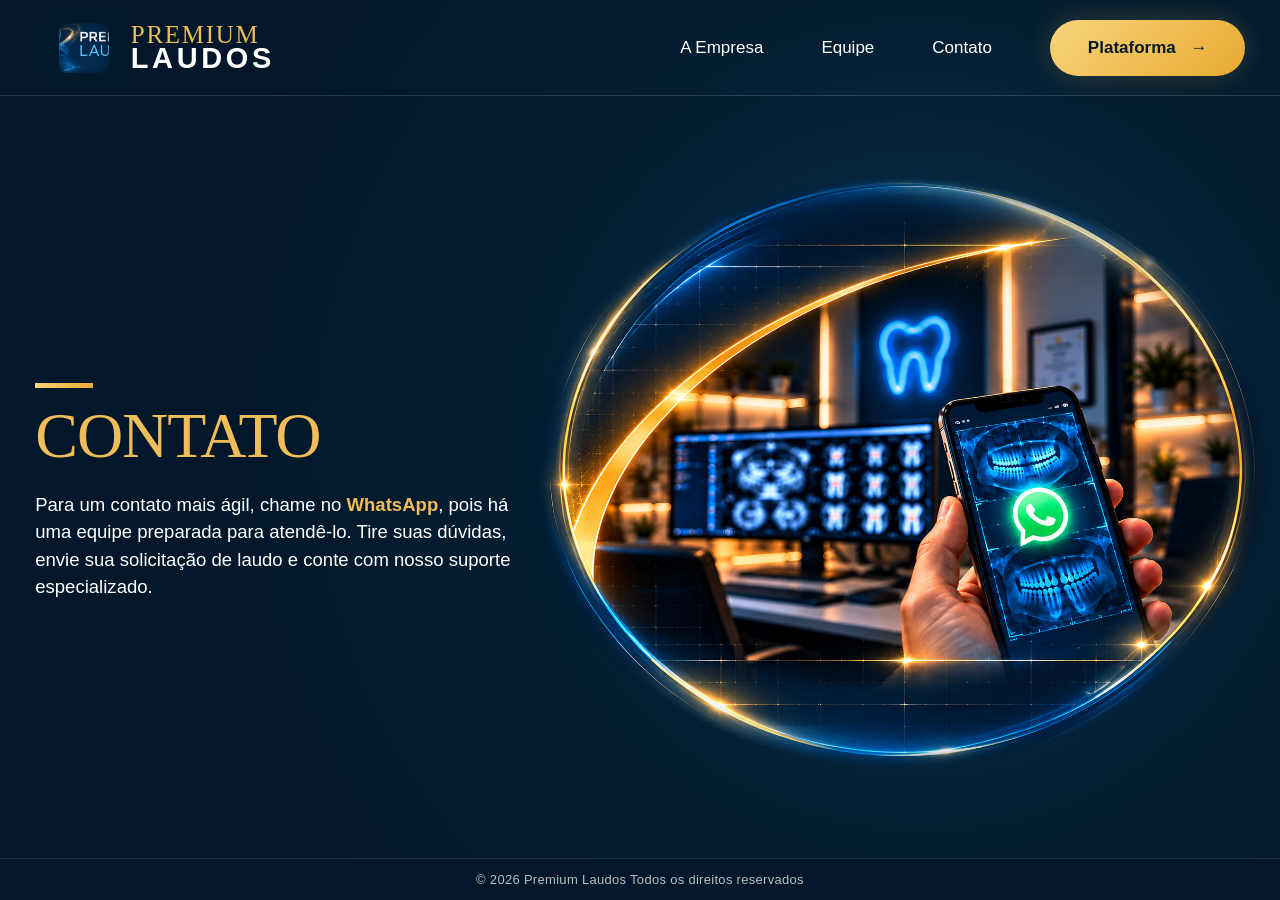
==== contato.html @ 4705d7db "Atualiza contato.html para layout v100" ====
<!doctype html><html lang="pt-BR"><head><meta charset="utf-8"><meta name="viewport" content="width=device-width,initial-scale=1"><title>Contato | Premium Laudos</title><meta name="description" content="Entre em contato com a Premium Laudos."><link rel="stylesheet" href="styles.css?v=100"></head><body><div class="page inner-page"><header><a class="brand brand-video" href="index.html" aria-label="Premium Laudos"><span class="tooth-video-wrap"><video class="tooth-video" autoplay muted loop playsinline preload="metadata" poster="assets/logo-premium-3d-v84.webp"><source src="assets/premium-tooth-logo-v87.mp4" type="video/mp4"></video></span><span class="brand-name"><strong>PREMIUM</strong><b>LAUDOS</b></span></a><nav><a href="empresa.html">A Empresa</a><a href="equipe.html">Equipe</a><a href="contato.html">Contato</a><a class="platform" href="https://premium-laudos.onrender.com/" target="_blank" rel="noopener">Plataforma <span>→</span></a></nav></header><main class="inner-main"><section class="inner-copy"><div class="inner-rule"></div><h1>CONTATO</h1><p>Para um contato mais ágil, chame no <strong>WhatsApp</strong>, pois há uma equipe preparada para atendê-lo. Tire suas dúvidas, envie sua solicitação de laudo e conte com nosso suporte especializado.</p></section><section class="inner-visual"><img src="assets/contato.png" alt="Atendimento Premium Laudos por WhatsApp"></section></main><footer>© 2026 Premium Laudos Todos os direitos reservados</footer></div></body></html>
---- styles.css ----
*{box-sizing:border-box}html,body{margin:0;min-height:100%;background:#031a2c;color:#fff;font-family:Arial,Helvetica,sans-serif}body{overflow-x:hidden}.page{min-height:100vh;background:radial-gradient(circle at 72% 46%,#0a3553 0,#041e32 38%,#021729 72%)}header{height:106px;display:flex;align-items:center;justify-content:space-between;padding:10px 2.7vw 8px 3.5vw;border-bottom:1px solid rgba(255,255,255,.14);position:relative;z-index:10}.brand{display:block;line-height:0;overflow:visible}.brand img{width:315px;max-height:94px;object-fit:contain;object-position:left center;display:block;mix-blend-mode:screen;filter:drop-shadow(0 0 8px rgba(45,155,230,.16));transition:transform .35s ease,filter .35s ease}.brand:hover img{transform:translateY(-1px) scale(1.015);filter:drop-shadow(0 0 12px rgba(45,155,230,.28))}nav{display:flex;align-items:center;gap:58px;font-size:17px}nav a{color:#fff;text-decoration:none;white-space:nowrap}.platform{color:#071829;background:linear-gradient(135deg,#f7d47b,#e9aa31);font-weight:700;padding:18px 38px;border-radius:40px;box-shadow:0 0 28px rgba(238,183,67,.2)}.platform span{margin-left:10px}main{display:grid;grid-template-columns:42% 58%;min-height:calc(100vh - 106px);position:relative}.copy{padding:14vh 0 5vh 2.75vw;z-index:3}.kicker{font-size:18px;letter-spacing:5px;margin:0 0 12px}.copy h1{font-family:Georgia,'Times New Roman',serif;font-size:clamp(56px,4.35vw,78px);line-height:.88;letter-spacing:-2px;margin:0;font-weight:500}.copy h1 em{font-style:normal;color:#f0bd59}.rule{width:90px;height:5px;background:#efbd5d;margin:26px 0 18px}.desc{font-size:20px;line-height:1.45;margin:0;max-width:670px}.visual{position:relative;min-width:0;display:flex;align-items:center;justify-content:flex-end;padding:0 .6vw 1vh 0;overflow:visible}.portal{position:relative;width:min(58vw,1000px);aspect-ratio:1007/807;display:flex;align-items:center;justify-content:center;overflow:visible}.portal img{width:100%;height:100%;object-fit:contain;display:block;filter:contrast(1.03) saturate(1.02);filter:drop-shadow(0 0 24px rgba(29,139,211,.18))}@media(max-width:1200px){nav{gap:30px}.copy{padding-top:10vh}.portal{width:min(60vw,900px)}}@media(max-width:1000px){header{height:auto;min-height:92px}.brand img{width:240px}nav{gap:24px;font-size:15px}.platform{padding:14px 24px}main{grid-template-columns:1fr}.copy{padding:52px 24px 25px}.copy h1{font-size:clamp(46px,9vw,74px)}.visual{padding:0 10px 35px;justify-content:center}.portal{width:min(98vw,900px)}.desc br{display:none}}@media(max-width:650px){header{padding:12px 16px;align-items:flex-start;gap:10px}.brand img{width:180px}nav{gap:12px;flex-wrap:wrap;justify-content:flex-end;font-size:13px}nav a:not(.platform){display:none}.platform{padding:11px 17px}.copy{padding-top:36px}.kicker{font-size:12px;letter-spacing:3px}.copy h1{font-size:clamp(42px,13vw,62px);letter-spacing:-1px}.desc{font-size:17px}.portal{width:104vw;transform:translateX(1vw)}}
footer{min-height:42px;display:flex;align-items:center;justify-content:center;padding:10px 20px;border-top:1px solid rgba(255,255,255,.10);color:rgba(255,255,255,.72);font-size:13px;letter-spacing:.3px;background:#021729;text-align:center}@media(max-width:650px){footer{font-size:11px;padding:10px 12px}}

/* Logo Premium Laudos com vídeo 3D aprovado - v87 */
.brand-video{width:315px;height:94px;display:flex;align-items:center;gap:5px;overflow:visible;text-decoration:none}
.tooth-video-wrap{width:92px;height:92px;display:flex;align-items:center;justify-content:center;overflow:hidden;border-radius:10px;flex:0 0 92px;background:#031a2c}
.tooth-video{width:92px;height:92px;display:block;object-fit:cover;mix-blend-mode:screen;pointer-events:none}
.brand-name{display:flex;flex-direction:column;justify-content:center;line-height:.88;letter-spacing:1px;white-space:nowrap;transform:translateY(1px)}
.brand-name strong{font-family:Georgia,'Times New Roman',serif;font-size:27px;font-weight:500;color:#f0bd59;letter-spacing:2px}
.brand-name b{font-family:Arial,Helvetica,sans-serif;font-size:31px;font-weight:700;color:#fff;letter-spacing:4px}
.brand-video:hover .tooth-video{filter:brightness(1.06)}
@media(max-width:1000px){.brand-video{width:255px;height:82px}.tooth-video-wrap,.tooth-video{width:76px;height:76px}.tooth-video-wrap{flex-basis:76px}.brand-name strong{font-size:22px}.brand-name b{font-size:25px;letter-spacing:3px}}
@media(max-width:650px){.brand-video{width:190px;height:66px;gap:3px}.tooth-video-wrap,.tooth-video{width:58px;height:58px}.tooth-video-wrap{flex-basis:58px}.brand-name strong{font-size:16px;letter-spacing:1.5px}.brand-name b{font-size:19px;letter-spacing:2px}}
@media(prefers-reduced-motion:reduce){.tooth-video{display:none}.tooth-video-wrap{background:url('assets/logo-premium-3d-v84.webp') left center/auto 92px no-repeat}}

/* Refinamento visual do logo em vídeo - v88 */
.brand-video{width:300px;height:88px;gap:8px}
.tooth-video-wrap{width:78px;height:78px;flex-basis:78px;border-radius:18px;position:relative;overflow:hidden;background:#031a2c;box-shadow:inset 0 0 16px 10px #031a2c}
.tooth-video-wrap:after{content:"";position:absolute;inset:-1px;pointer-events:none;border-radius:18px;box-shadow:inset 0 0 13px 9px #031a2c}
.tooth-video{width:90px;height:90px;object-fit:cover;transform:scale(1.12);transform-origin:center;mix-blend-mode:screen;filter:brightness(.98) contrast(1.02);-webkit-mask-image:radial-gradient(ellipse 46% 47% at 50% 50%,#000 58%,rgba(0,0,0,.94) 69%,rgba(0,0,0,.58) 82%,transparent 100%);mask-image:radial-gradient(ellipse 46% 47% at 50% 50%,#000 58%,rgba(0,0,0,.94) 69%,rgba(0,0,0,.58) 82%,transparent 100%)}
.brand-name{line-height:.86;transform:translateY(0)}
.brand-name strong{font-size:25px;letter-spacing:1.7px}
.brand-name b{font-size:29px;letter-spacing:3.6px}
@media(max-width:1000px){.brand-video{width:245px;height:78px;gap:6px}.tooth-video-wrap{width:68px;height:68px;flex-basis:68px;border-radius:15px}.tooth-video{width:78px;height:78px}.brand-name strong{font-size:21px}.brand-name b{font-size:24px}}
@media(max-width:650px){.brand-video{width:184px;height:62px;gap:4px}.tooth-video-wrap{width:52px;height:52px;flex-basis:52px;border-radius:12px}.tooth-video{width:60px;height:60px}.brand-name strong{font-size:15px}.brand-name b{font-size:18px;letter-spacing:1.8px}}

/* Ajuste fino de enquadramento e viewport - v89 */
@media(min-width:1001px){
  header{height:96px;padding-top:7px;padding-bottom:7px}
  main{min-height:calc(100vh - 138px);height:calc(100vh - 138px)}
  .copy{padding-top:9.2vh;padding-bottom:2vh}
  .copy h1{font-size:clamp(52px,4.05vw,72px)}
  .visual{padding-bottom:0}
  .portal{width:min(54.5vw,930px)}
  .tooth-video{width:82px;height:82px;transform:scale(.94)}
  .tooth-video-wrap{width:78px;height:78px;flex-basis:78px}
  footer{min-height:42px}
}

/* Ajuste exclusivo do dente MP4 - v90 */
@media(min-width:1001px){
  .tooth-video{width:72px;height:72px;transform:scale(.82)}
}
@media(max-width:1000px) and (min-width:651px){
  .tooth-video{width:62px;height:62px;transform:scale(.82)}
}
@media(max-width:650px){
  .tooth-video{width:47px;height:47px;transform:scale(.82)}
}

/* Teste sem esfumaçado no dente - v91 */
.tooth-video-wrap{box-shadow:none!important;background:#031a2c!important}
.tooth-video-wrap:after{display:none!important}
.tooth-video{-webkit-mask-image:none!important;mask-image:none!important;mix-blend-mode:screen}

/* Logo final: dente menor + bordas fumaceadas, rotação preservada - v92 */
.tooth-video-wrap{
  position:relative;
  overflow:hidden;
  background:#031a2c!important;
  box-shadow:none!important;
}
.tooth-video-wrap:after{
  content:""!important;
  display:block!important;
  position:absolute;
  inset:-2px;
  pointer-events:none;
  border-radius:20px;
  background:radial-gradient(ellipse at center,transparent 43%,rgba(3,26,44,.12) 58%,rgba(3,26,44,.48) 76%,#031a2c 96%);
}
.tooth-video{
  mix-blend-mode:screen;
  -webkit-mask-image:radial-gradient(ellipse at center,#000 0%,#000 52%,rgba(0,0,0,.96) 62%,rgba(0,0,0,.72) 75%,rgba(0,0,0,.28) 88%,transparent 100%)!important;
  mask-image:radial-gradient(ellipse at center,#000 0%,#000 52%,rgba(0,0,0,.96) 62%,rgba(0,0,0,.72) 75%,rgba(0,0,0,.28) 88%,transparent 100%)!important;
}
@media(min-width:1001px){
  .tooth-video-wrap{width:78px;height:78px;flex-basis:78px}
  .tooth-video{width:66px;height:66px;transform:scale(.76)}
}
@media(max-width:1000px) and (min-width:651px){
  .tooth-video{width:57px;height:57px;transform:scale(.76)}
}
@media(max-width:650px){
  .tooth-video{width:43px;height:43px;transform:scale(.76)}
}

/* Portal radiológico inspirado na referência aprovada - v94 */
.portal{
  position:relative;
  isolation:isolate;
  border-radius:50%;
  overflow:visible;
}
.portal:before{
  content:"";
  position:absolute;
  inset:1.8% 1.2%;
  border-radius:50%;
  z-index:0;
  background:
    conic-gradient(from 205deg,
      rgba(20,142,220,.92) 0deg,
      rgba(45,167,232,.68) 70deg,
      rgba(239,187,76,.96) 145deg,
      rgba(255,218,125,.98) 205deg,
      rgba(25,144,218,.88) 282deg,
      rgba(20,126,202,.82) 360deg);
  filter:drop-shadow(0 0 12px rgba(31,146,218,.38)) drop-shadow(0 0 7px rgba(239,185,70,.24));
}
.portal:after{
  content:"";
  position:absolute;
  inset:2.55% 2%;
  border-radius:50%;
  z-index:1;
  background:#031a2c;
}
.portal img{
  position:relative;
  z-index:2;
  width:95%;
  height:94%;
  margin:auto;
  object-fit:cover;
  object-position:center;
  border-radius:50%;
  -webkit-mask-image:radial-gradient(ellipse 50% 50% at 50% 50%,#000 0%,#000 91%,rgba(0,0,0,.92) 95%,transparent 100%);
  mask-image:radial-gradient(ellipse 50% 50% at 50% 50%,#000 0%,#000 91%,rgba(0,0,0,.92) 95%,transparent 100%);
  filter:contrast(1.03) saturate(1.02) drop-shadow(0 0 18px rgba(29,139,211,.16));
}

/* Portal final usando arte completa radio.png - v95 */
.portal:before,.portal:after{display:none!important}
.portal{border-radius:0!important;overflow:visible!important;background:transparent!important}
.portal img{
  width:100%!important;
  height:100%!important;
  margin:0!important;
  object-fit:contain!important;
  object-position:center!important;
  border-radius:0!important;
  -webkit-mask-image:none!important;
  mask-image:none!important;
  filter:drop-shadow(0 0 22px rgba(29,139,211,.16))!important;
}

/* Remover o retângulo externo da arte radio.png - v96 */
.portal img{
  width:100%!important;
  height:100%!important;
  object-fit:contain!important;
  object-position:center!important;
  border-radius:0!important;
  -webkit-mask-image:radial-gradient(ellipse 49% 48% at 50% 50%,#000 0%,#000 82%,rgba(0,0,0,.98) 86%,rgba(0,0,0,.88) 90%,rgba(0,0,0,.55) 94%,rgba(0,0,0,.18) 97%,transparent 100%)!important;
  mask-image:radial-gradient(ellipse 49% 48% at 50% 50%,#000 0%,#000 82%,rgba(0,0,0,.98) 86%,rgba(0,0,0,.88) 90%,rgba(0,0,0,.55) 94%,rgba(0,0,0,.18) 97%,transparent 100%)!important;
  filter:drop-shadow(0 0 20px rgba(29,139,211,.18))!important;
}


/* Páginas internas baseadas na Home - v97 */
.inner-page{height:100vh;min-height:560px;overflow:hidden;display:grid;grid-template-rows:96px minmax(0,1fr) 42px;background:radial-gradient(circle at 72% 46%,#0a3553 0,#041e32 38%,#021729 72%)}
.inner-page header{height:96px}
.inner-main{min-height:0;height:auto;display:grid;grid-template-columns:34% 66%;overflow:hidden}
.inner-copy{position:relative;z-index:3;padding:clamp(34px,6vh,70px) 2vw 24px 4.2vw;align-self:center}
.inner-rule{width:58px;height:5px;background:linear-gradient(90deg,#f7d47b,#e9aa31);margin:0 0 18px}
.inner-copy h1{font-family:Georgia,'Times New Roman',serif;font-size:clamp(48px,5vw,82px);line-height:.95;letter-spacing:-1px;margin:0 0 24px;color:#f0bd59;font-weight:500;white-space:nowrap}
.inner-copy h1 span{color:#fff}
.inner-copy p{font-size:clamp(17px,1.45vw,24px);line-height:1.48;margin:0;max-width:540px;color:#fff}
.inner-copy p strong{color:#f0bd59;font-weight:600}
.inner-visual{min-width:0;min-height:0;height:100%;display:flex;align-items:center;justify-content:flex-end;overflow:hidden}
.inner-visual img{display:block;width:100%;height:100%;object-fit:contain;object-position:right center;filter:drop-shadow(0 0 18px rgba(29,139,211,.10))}
.inner-page footer{height:42px;min-height:42px}
@media(max-width:1000px){.inner-page{height:auto;min-height:100vh;overflow-x:hidden;overflow-y:auto;display:block}.inner-page header{height:auto}.inner-main{display:grid;grid-template-columns:1fr;height:auto;overflow:visible}.inner-copy{padding:38px 24px 24px}.inner-copy h1{font-size:clamp(44px,10vw,68px)}.inner-copy p{max-width:760px}.inner-visual{height:auto;min-height:0;padding:0 10px 24px}.inner-visual img{width:100%;height:auto;max-height:62vh;object-fit:contain;object-position:center}.inner-page footer{height:auto;min-height:42px}}
@media(max-width:650px){.inner-copy{padding:30px 20px 20px}.inner-rule{width:46px;height:4px;margin-bottom:14px}.inner-copy h1{font-size:clamp(40px,12vw,56px);margin-bottom:18px}.inner-copy p{font-size:16px;line-height:1.45}.inner-visual{padding:0 6px 18px}}


/* Correções páginas internas - v98: menu completo + suavização do arco */
@media(min-width:1001px){
  .inner-page header nav{display:flex;align-items:center;gap:58px}
  .inner-visual{position:relative}
  .inner-visual img{
    width:99.2%;
    height:99.2%;
    object-fit:contain;
    object-position:right center;
    -webkit-mask-image:radial-gradient(ellipse 63% 68% at 58% 50%,#000 0%,#000 90%,rgba(0,0,0,.96) 93%,rgba(0,0,0,.72) 96%,rgba(0,0,0,.25) 98.5%,transparent 100%);
    mask-image:radial-gradient(ellipse 63% 68% at 58% 50%,#000 0%,#000 90%,rgba(0,0,0,.96) 93%,rgba(0,0,0,.72) 96%,rgba(0,0,0,.25) 98.5%,transparent 100%);
    filter:drop-shadow(0 0 14px rgba(29,139,211,.12));
  }
}


/* Refinamento interno v99: arco suave + navegação igual à Home */
@media(min-width:1001px){
  .inner-page header{position:relative;z-index:50}
  .inner-page header nav{
    display:flex!important;
    visibility:visible!important;
    opacity:1!important;
    align-items:center!important;
    gap:58px!important;
    position:relative;
    z-index:60;
  }
  .inner-page header nav>a:not(.platform){display:inline-block!important;visibility:visible!important;opacity:1!important}
  .inner-visual{position:relative;isolation:isolate}
  .inner-visual:before{
    content:"";
    position:absolute;
    z-index:4;
    left:-2px;
    top:0;
    bottom:0;
    width:86px;
    pointer-events:none;
    background:linear-gradient(90deg,#031a2c 0%,rgba(3,26,44,.96) 18%,rgba(3,26,44,.72) 42%,rgba(3,26,44,.30) 70%,transparent 100%);
  }
  .inner-visual img{
    width:100%!important;
    height:100%!important;
    object-fit:contain!important;
    object-position:right center!important;
    -webkit-mask-image:linear-gradient(90deg,transparent 0%,rgba(0,0,0,.28) 2%,rgba(0,0,0,.76) 5%,#000 9%,#000 100%)!important;
    mask-image:linear-gradient(90deg,transparent 0%,rgba(0,0,0,.28) 2%,rgba(0,0,0,.76) 5%,#000 9%,#000 100%)!important;
    filter:drop-shadow(0 0 12px rgba(29,139,211,.10))!important;
  }
}


/* v100 — páginas internas: composição visual alinhada à Home */
@media(min-width:1001px){
  .inner-main{
    grid-template-columns:42% 58%!important;
    background:radial-gradient(circle at 72% 46%,#0a3553 0,#041e32 38%,#021729 72%)!important;
  }
  .inner-copy{
    padding-left:2.75vw!important;
    padding-right:1.5vw!important;
  }
  .inner-visual{
    overflow:visible!important;
    padding:0 .6vw 1vh 0!important;
    justify-content:flex-end!important;
  }
  .inner-visual:before{display:none!important}
  .inner-visual img{
    width:min(58vw,1000px)!important;
    height:auto!important;
    max-width:none!important;
    object-fit:contain!important;
    object-position:center!important;
    -webkit-mask-image:radial-gradient(ellipse 50% 50% at 50% 50%,#000 0%,#000 91%,rgba(0,0,0,.92) 94%,rgba(0,0,0,.62) 96.5%,rgba(0,0,0,.22) 98.5%,transparent 100%)!important;
    mask-image:radial-gradient(ellipse 50% 50% at 50% 50%,#000 0%,#000 91%,rgba(0,0,0,.92) 94%,rgba(0,0,0,.62) 96.5%,rgba(0,0,0,.22) 98.5%,transparent 100%)!important;
    filter:drop-shadow(0 0 24px rgba(29,139,211,.18))!important;
  }
}
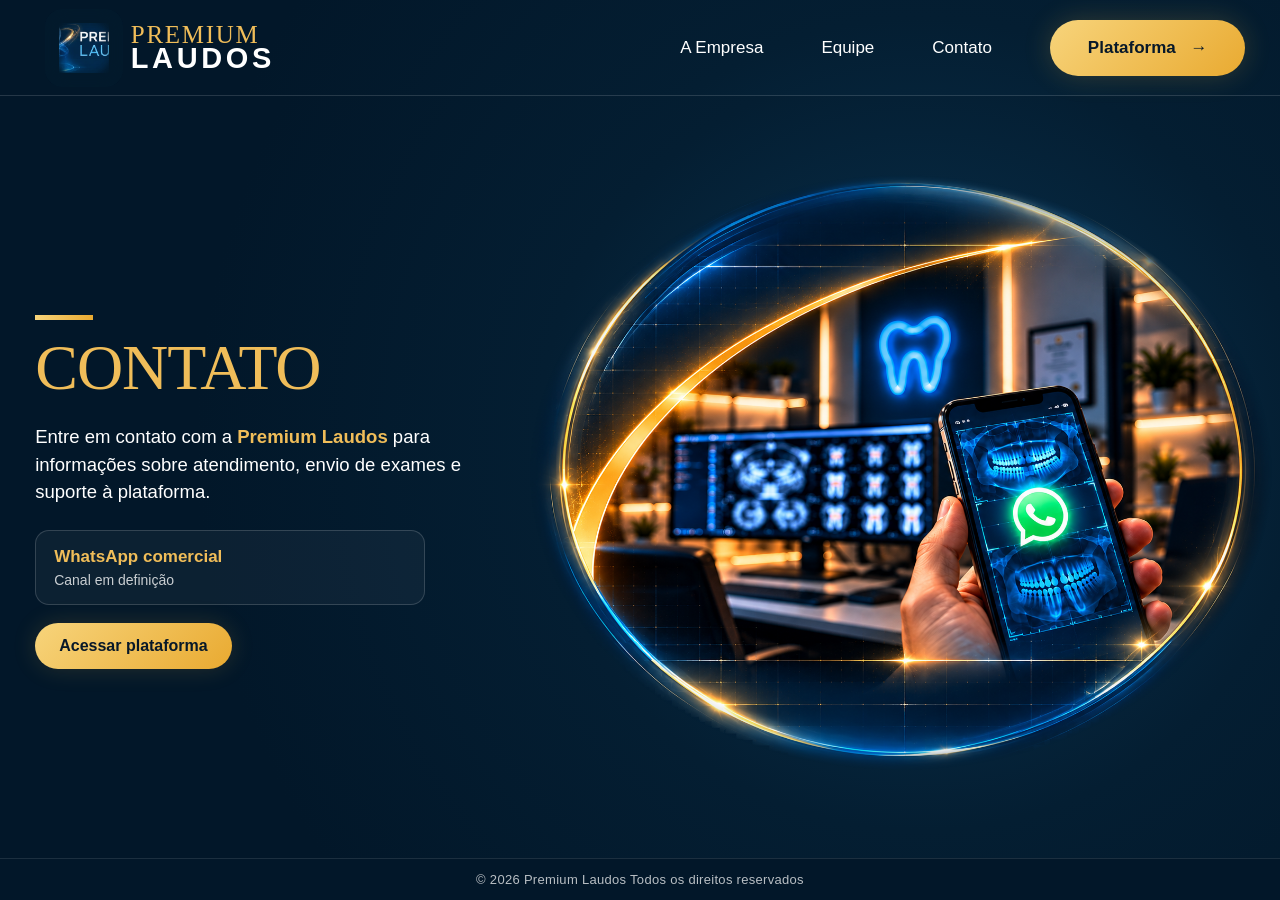
==== commit 0b81bbc1: "Prepara conversao institucional com contato em aberto" ====
--- a/contato.html
+++ b/contato.html
@@ -1 +1 @@
-<!doctype html><html lang="pt-BR"><head><meta charset="utf-8"><meta name="viewport" content="width=device-width,initial-scale=1"><title>Contato | Premium Laudos</title><meta name="description" content="Entre em contato com a Premium Laudos."><link rel="stylesheet" href="styles.css?v=100"></head><body><div class="page inner-page"><header><a class="brand brand-video" href="index.html" aria-label="Premium Laudos"><span class="tooth-video-wrap"><video class="tooth-video" autoplay muted loop playsinline preload="metadata" poster="assets/logo-premium-3d-v84.webp"><source src="assets/premium-tooth-logo-v87.mp4" type="video/mp4"></video></span><span class="brand-name"><strong>PREMIUM</strong><b>LAUDOS</b></span></a><nav><a href="empresa.html">A Empresa</a><a href="equipe.html">Equipe</a><a href="contato.html">Contato</a><a class="platform" href="https://premium-laudos.onrender.com/" target="_blank" rel="noopener">Plataforma <span>→</span></a></nav></header><main class="inner-main"><section class="inner-copy"><div class="inner-rule"></div><h1>CONTATO</h1><p>Para um contato mais ágil, chame no <strong>WhatsApp</strong>, pois há uma equipe preparada para atendê-lo. Tire suas dúvidas, envie sua solicitação de laudo e conte com nosso suporte especializado.</p></section><section class="inner-visual"><img src="assets/contato.png" alt="Atendimento Premium Laudos por WhatsApp"></section></main><footer>© 2026 Premium Laudos Todos os direitos reservados</footer></div></body></html>+<!doctype html><html lang="pt-BR"><head><meta charset="utf-8"><meta name="viewport" content="width=device-width,initial-scale=1"><title>Contato | Premium Laudos</title><meta name="description" content="Entre em contato com a Premium Laudos para informações sobre laudos em radiologia odontológica."><link rel="stylesheet" href="styles.css?v=103"></head><body><div class="page inner-page"><header><a class="brand brand-video" href="index.html" aria-label="Premium Laudos"><span class="tooth-video-wrap"><video class="tooth-video" autoplay muted loop playsinline preload="metadata" poster="assets/logo-premium-3d-v84.webp"><source src="assets/premium-tooth-logo-v87.mp4" type="video/mp4"></video></span><span class="brand-name"><strong>PREMIUM</strong><b>LAUDOS</b></span></a><nav><a href="empresa.html">A Empresa</a><a href="equipe.html">Equipe</a><a href="contato.html">Contato</a><a class="platform" href="https://premium-laudos-xqu8.onrender.com/" target="_blank" rel="noopener">Plataforma <span>→</span></a></nav></header><main class="inner-main"><section class="inner-copy"><div class="inner-rule"></div><h1>CONTATO</h1><p>Entre em contato com a <strong>Premium Laudos</strong> para informações sobre atendimento, envio de exames e suporte à plataforma.</p><div class="contact-status"><strong>WhatsApp comercial</strong><span>Canal em definição</span></div><a class="contact-cta" href="https://premium-laudos-xqu8.onrender.com/" target="_blank" rel="noopener">Acessar plataforma</a></section><section class="inner-visual"><img src="assets/contato.png" alt="Atendimento Premium Laudos"></section></main><footer>© 2026 Premium Laudos Todos os direitos reservados</footer></div></body></html>
--- a/styles.css
+++ b/styles.css
@@ -255,3 +255,74 @@
     filter:drop-shadow(0 0 24px rgba(29,139,211,.18))!important;
   }
 }
+
+
+/* v101 — SOMENTE A Empresa: dissolve a borda esquerda da arte no fundo */
+@media(min-width:1001px){
+  .empresa-page .inner-visual{
+    position:relative!important;
+    overflow:visible!important;
+    isolation:isolate;
+  }
+  .empresa-page .inner-visual img{
+    -webkit-mask-image:
+      linear-gradient(90deg,transparent 0%,rgba(0,0,0,.08) 3%,rgba(0,0,0,.28) 7%,rgba(0,0,0,.62) 12%,rgba(0,0,0,.90) 17%,#000 23%,#000 100%)!important;
+    mask-image:
+      linear-gradient(90deg,transparent 0%,rgba(0,0,0,.08) 3%,rgba(0,0,0,.28) 7%,rgba(0,0,0,.62) 12%,rgba(0,0,0,.90) 17%,#000 23%,#000 100%)!important;
+    filter:drop-shadow(0 0 20px rgba(29,139,211,.14))!important;
+  }
+  .empresa-page .inner-visual:after{
+    content:"";
+    position:absolute;
+    z-index:5;
+    pointer-events:none;
+    left:-1px;
+    top:0;
+    bottom:0;
+    width:17%;
+    background:linear-gradient(90deg,
+      rgba(3,26,44,1) 0%,
+      rgba(3,26,44,.92) 18%,
+      rgba(3,26,44,.62) 44%,
+      rgba(3,26,44,.24) 72%,
+      transparent 100%);
+  }
+}
+
+
+/* v102 — A Empresa: acabamento do portal igual à Home */
+@media(min-width:1001px){
+  .empresa-page .inner-main{
+    grid-template-columns:42% 58%!important;
+  }
+  .empresa-page .inner-visual{
+    position:relative!important;
+    overflow:visible!important;
+    isolation:isolate!important;
+    padding:0 .6vw 1vh 0!important;
+  }
+  .empresa-page .inner-visual:before,
+  .empresa-page .inner-visual:after{
+    display:none!important;
+  }
+  .empresa-page .inner-visual img{
+    width:min(54.5vw,930px)!important;
+    height:auto!important;
+    max-width:none!important;
+    object-fit:contain!important;
+    object-position:center!important;
+    -webkit-mask-image:radial-gradient(ellipse 49% 48% at 50% 50%,#000 0%,#000 82%,rgba(0,0,0,.98) 86%,rgba(0,0,0,.88) 90%,rgba(0,0,0,.55) 94%,rgba(0,0,0,.18) 97%,transparent 100%)!important;
+    mask-image:radial-gradient(ellipse 49% 48% at 50% 50%,#000 0%,#000 82%,rgba(0,0,0,.98) 86%,rgba(0,0,0,.88) 90%,rgba(0,0,0,.55) 94%,rgba(0,0,0,.18) 97%,transparent 100%)!important;
+    filter:drop-shadow(0 0 20px rgba(29,139,211,.18))!important;
+  }
+}
+
+
+/* v103 — conversão institucional sem telefone publicado */
+.home-actions{margin-top:26px}
+.contact-cta{display:inline-flex;align-items:center;justify-content:center;text-decoration:none;color:#071829;background:linear-gradient(135deg,#f7d47b,#e9aa31);font-weight:700;padding:14px 24px;border-radius:32px;box-shadow:0 0 24px rgba(238,183,67,.16)}
+.contact-cta:hover{filter:brightness(1.04)}
+.contact-status{margin:24px 0 18px;padding:16px 18px;border:1px solid rgba(255,255,255,.16);border-radius:14px;background:rgba(255,255,255,.045);max-width:390px;display:flex;flex-direction:column;gap:5px}
+.contact-status strong{color:#f0bd59;font-size:17px}
+.contact-status span{color:rgba(255,255,255,.78);font-size:14px}
+@media(max-width:650px){.home-actions{margin-top:20px}.contact-cta{padding:12px 18px;font-size:14px}.contact-status{margin-top:20px}}
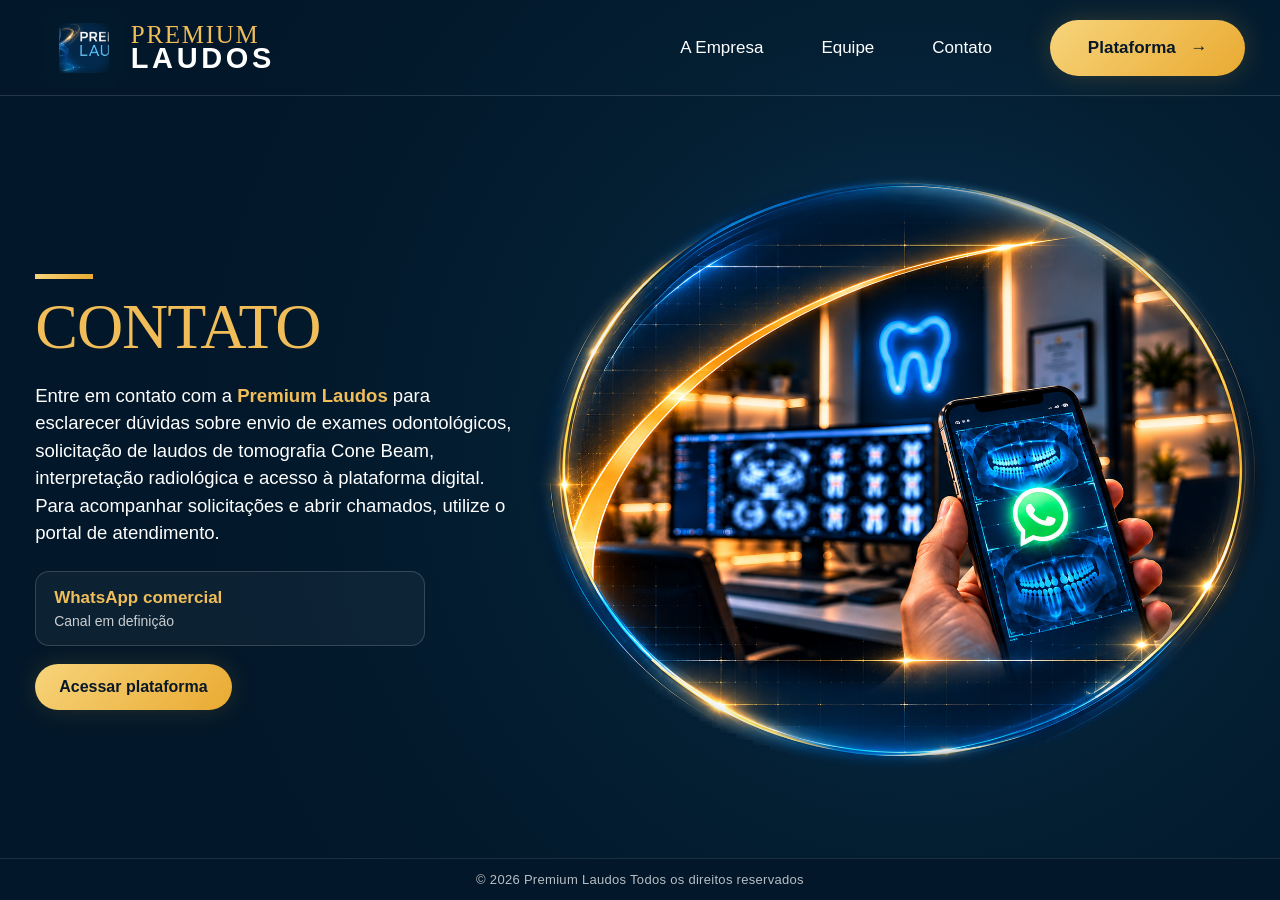
==== commit 5d11ebad: "SEO: aprimorar conteúdo e metadados de contato.html" ====
--- a/contato.html
+++ b/contato.html
@@ -1 +1 @@
-<!doctype html><html lang="pt-BR"><head><meta charset="utf-8"><meta name="viewport" content="width=device-width,initial-scale=1"><title>Contato | Premium Laudos</title><meta name="description" content="Entre em contato com a Premium Laudos para informações sobre laudos em radiologia odontológica."><link rel="stylesheet" href="styles.css?v=103"></head><body><div class="page inner-page"><header><a class="brand brand-video" href="index.html" aria-label="Premium Laudos"><span class="tooth-video-wrap"><video class="tooth-video" autoplay muted loop playsinline preload="metadata" poster="assets/logo-premium-3d-v84.webp"><source src="assets/premium-tooth-logo-v87.mp4" type="video/mp4"></video></span><span class="brand-name"><strong>PREMIUM</strong><b>LAUDOS</b></span></a><nav><a href="empresa.html">A Empresa</a><a href="equipe.html">Equipe</a><a href="contato.html">Contato</a><a class="platform" href="https://premium-laudos-xqu8.onrender.com/" target="_blank" rel="noopener">Plataforma <span>→</span></a></nav></header><main class="inner-main"><section class="inner-copy"><div class="inner-rule"></div><h1>CONTATO</h1><p>Entre em contato com a <strong>Premium Laudos</strong> para informações sobre atendimento, envio de exames e suporte à plataforma.</p><div class="contact-status"><strong>WhatsApp comercial</strong><span>Canal em definição</span></div><a class="contact-cta" href="https://premium-laudos-xqu8.onrender.com/" target="_blank" rel="noopener">Acessar plataforma</a></section><section class="inner-visual"><img src="assets/contato.png" alt="Atendimento Premium Laudos"></section></main><footer>© 2026 Premium Laudos Todos os direitos reservados</footer></div></body></html>+<!doctype html><html lang="pt-BR"><head><meta charset="utf-8"><meta name="viewport" content="width=device-width,initial-scale=1"><title>Contato e Suporte para Laudos Odontológicos | Premium Laudos</title><meta name="description" content="Entre em contato com a Premium Laudos para conhecer o envio de exames, laudos de tomografia Cone Beam, radiologia odontológica e suporte à plataforma."><link rel="stylesheet" href="styles.css?v=104"><link rel="icon" type="image/webp" href="assets/logo-premium-3d-v84.webp"><meta property="og:type" content="website"><meta property="og:locale" content="pt_BR"><meta property="og:site_name" content="Premium Laudos"><meta property="og:title" content="Contato e Suporte para Laudos Odontológicos | Premium Laudos"><meta property="og:description" content="Entre em contato com a Premium Laudos para conhecer o envio de exames, laudos de tomografia Cone Beam, radiologia odontológica e suporte à plataforma."><meta property="og:image" content="assets/radiologia-premium-oficial-v80.jpg"><meta name="robots" content="index,follow"><link rel="canonical" href="https://premiumlaudos.com.br/contato.html"></head><body><div class="page inner-page"><header><a class="brand brand-video" href="index.html" aria-label="Premium Laudos"><span class="tooth-video-wrap"><video class="tooth-video" autoplay muted loop playsinline preload="metadata" poster="assets/logo-premium-3d-v84.webp"><source src="assets/premium-tooth-logo-v87.mp4" type="video/mp4"></video></span><span class="brand-name"><strong>PREMIUM</strong><b>LAUDOS</b></span></a><nav><a href="empresa.html">A Empresa</a><a href="equipe.html">Equipe</a><a href="contato.html">Contato</a><a class="platform" href="https://premium-laudos-xqu8.onrender.com/login" target="_blank" rel="noopener">Plataforma <span>→</span></a></nav></header><main class="inner-main"><section class="inner-copy"><div class="inner-rule"></div><h1>CONTATO</h1><p>Entre em contato com a <strong>Premium Laudos</strong> para esclarecer dúvidas sobre envio de exames odontológicos, solicitação de laudos de tomografia Cone Beam, interpretação radiológica e acesso à plataforma digital. Para acompanhar solicitações e abrir chamados, utilize o portal de atendimento.</p><div class="contact-status"><strong>WhatsApp comercial</strong><span>Canal em definição</span></div><a class="contact-cta" href="https://premium-laudos-xqu8.onrender.com/login" target="_blank" rel="noopener">Acessar plataforma</a></section><section class="inner-visual"><img src="assets/contato.png" alt="Atendimento Premium Laudos"></section></main><footer>© 2026 Premium Laudos Todos os direitos reservados</footer></div></body></html>
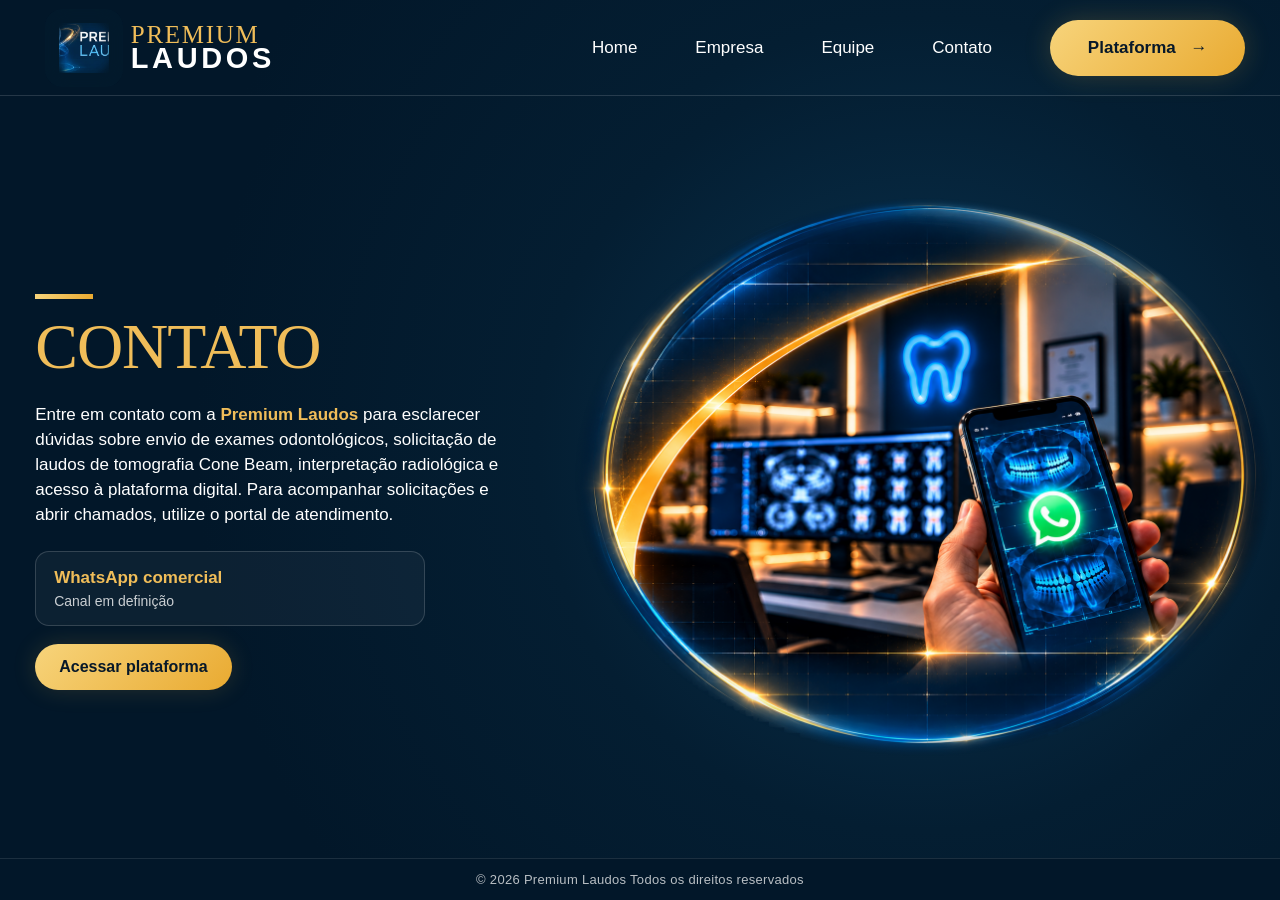
==== commit 7d3388ed: "Navegação: incluir Home e renomear Empresa em contato.html" ====
--- a/contato.html
+++ b/contato.html
@@ -1 +1 @@
-<!doctype html><html lang="pt-BR"><head><meta charset="utf-8"><meta name="viewport" content="width=device-width,initial-scale=1"><title>Contato e Suporte para Laudos Odontológicos | Premium Laudos</title><meta name="description" content="Entre em contato com a Premium Laudos para conhecer o envio de exames, laudos de tomografia Cone Beam, radiologia odontológica e suporte à plataforma."><link rel="stylesheet" href="styles.css?v=104"><link rel="icon" type="image/webp" href="assets/logo-premium-3d-v84.webp"><meta property="og:type" content="website"><meta property="og:locale" content="pt_BR"><meta property="og:site_name" content="Premium Laudos"><meta property="og:title" content="Contato e Suporte para Laudos Odontológicos | Premium Laudos"><meta property="og:description" content="Entre em contato com a Premium Laudos para conhecer o envio de exames, laudos de tomografia Cone Beam, radiologia odontológica e suporte à plataforma."><meta property="og:image" content="assets/radiologia-premium-oficial-v80.jpg"><meta name="robots" content="index,follow"><link rel="canonical" href="https://premiumlaudos.com.br/contato.html"></head><body><div class="page inner-page"><header><a class="brand brand-video" href="index.html" aria-label="Premium Laudos"><span class="tooth-video-wrap"><video class="tooth-video" autoplay muted loop playsinline preload="metadata" poster="assets/logo-premium-3d-v84.webp"><source src="assets/premium-tooth-logo-v87.mp4" type="video/mp4"></video></span><span class="brand-name"><strong>PREMIUM</strong><b>LAUDOS</b></span></a><nav><a href="empresa.html">A Empresa</a><a href="equipe.html">Equipe</a><a href="contato.html">Contato</a><a class="platform" href="https://premium-laudos-xqu8.onrender.com/login" target="_blank" rel="noopener">Plataforma <span>→</span></a></nav></header><main class="inner-main"><section class="inner-copy"><div class="inner-rule"></div><h1>CONTATO</h1><p>Entre em contato com a <strong>Premium Laudos</strong> para esclarecer dúvidas sobre envio de exames odontológicos, solicitação de laudos de tomografia Cone Beam, interpretação radiológica e acesso à plataforma digital. Para acompanhar solicitações e abrir chamados, utilize o portal de atendimento.</p><div class="contact-status"><strong>WhatsApp comercial</strong><span>Canal em definição</span></div><a class="contact-cta" href="https://premium-laudos-xqu8.onrender.com/login" target="_blank" rel="noopener">Acessar plataforma</a></section><section class="inner-visual"><img src="assets/contato.png" alt="Atendimento Premium Laudos"></section></main><footer>© 2026 Premium Laudos Todos os direitos reservados</footer></div></body></html>+<!doctype html><html lang="pt-BR"><head><meta charset="utf-8"><meta name="viewport" content="width=device-width,initial-scale=1"><title>Contato e Suporte para Laudos Odontológicos | Premium Laudos</title><meta name="description" content="Entre em contato com a Premium Laudos para conhecer o envio de exames, laudos de tomografia Cone Beam, radiologia odontológica e suporte à plataforma."><link rel="stylesheet" href="styles.css?v=105"><link rel="icon" type="image/webp" href="assets/logo-premium-3d-v84.webp"><meta property="og:type" content="website"><meta property="og:locale" content="pt_BR"><meta property="og:site_name" content="Premium Laudos"><meta property="og:title" content="Contato e Suporte para Laudos Odontológicos | Premium Laudos"><meta property="og:description" content="Entre em contato com a Premium Laudos para conhecer o envio de exames, laudos de tomografia Cone Beam, radiologia odontológica e suporte à plataforma."><meta property="og:image" content="assets/radiologia-premium-oficial-v80.jpg"><meta name="robots" content="index,follow"><link rel="canonical" href="https://premiumlaudos.com.br/contato.html"></head><body><div class="page inner-page"><header><a class="brand brand-video" href="index.html" aria-label="Premium Laudos"><span class="tooth-video-wrap"><video class="tooth-video" autoplay muted loop playsinline preload="metadata" poster="assets/logo-premium-3d-v84.webp"><source src="assets/premium-tooth-logo-v87.mp4" type="video/mp4"></video></span><span class="brand-name"><strong>PREMIUM</strong><b>LAUDOS</b></span></a><nav><a href="index.html">Home</a><a href="empresa.html">Empresa</a><a href="equipe.html">Equipe</a><a href="contato.html">Contato</a><a class="platform" href="https://premium-laudos-xqu8.onrender.com/login" target="_blank" rel="noopener">Plataforma <span>→</span></a></nav></header><main class="inner-main"><section class="inner-copy"><div class="inner-rule"></div><h1>CONTATO</h1><p>Entre em contato com a <strong>Premium Laudos</strong> para esclarecer dúvidas sobre envio de exames odontológicos, solicitação de laudos de tomografia Cone Beam, interpretação radiológica e acesso à plataforma digital. Para acompanhar solicitações e abrir chamados, utilize o portal de atendimento.</p><div class="contact-status"><strong>WhatsApp comercial</strong><span>Canal em definição</span></div><a class="contact-cta" href="https://premium-laudos-xqu8.onrender.com/login" target="_blank" rel="noopener">Acessar plataforma</a></section><section class="inner-visual"><img src="assets/contato.png" alt="Atendimento Premium Laudos"></section></main><footer>© 2026 Premium Laudos Todos os direitos reservados</footer></div></body></html>
--- a/styles.css
+++ b/styles.css
@@ -326,3 +326,20 @@
 .contact-status strong{color:#f0bd59;font-size:17px}
 .contact-status span{color:rgba(255,255,255,.78);font-size:14px}
 @media(max-width:650px){.home-actions{margin-top:20px}.contact-cta{padding:12px 18px;font-size:14px}.contact-status{margin-top:20px}}
+
+/* v104: esferas internas com a mesma escala visual da esfera principal */
+@media(min-width:1001px){
+ .inner-visual{align-items:center!important;justify-content:flex-end!important;padding:0 .6vw 0 0!important}
+ .inner-visual img,.empresa-page .inner-visual img{
+  width:min(54.5vw,930px)!important;
+  height:auto!important;
+  max-height:calc(100vh - 138px)!important;
+  max-width:100%!important;
+  object-fit:contain!important;
+  object-position:center!important;
+ }
+ .inner-copy p{font-size:clamp(17px,1.25vw,21px);line-height:1.48}
+}
+@media(max-width:1000px){
+ .inner-visual img{width:min(98vw,900px)!important;max-height:65vh!important;margin:auto}
+}
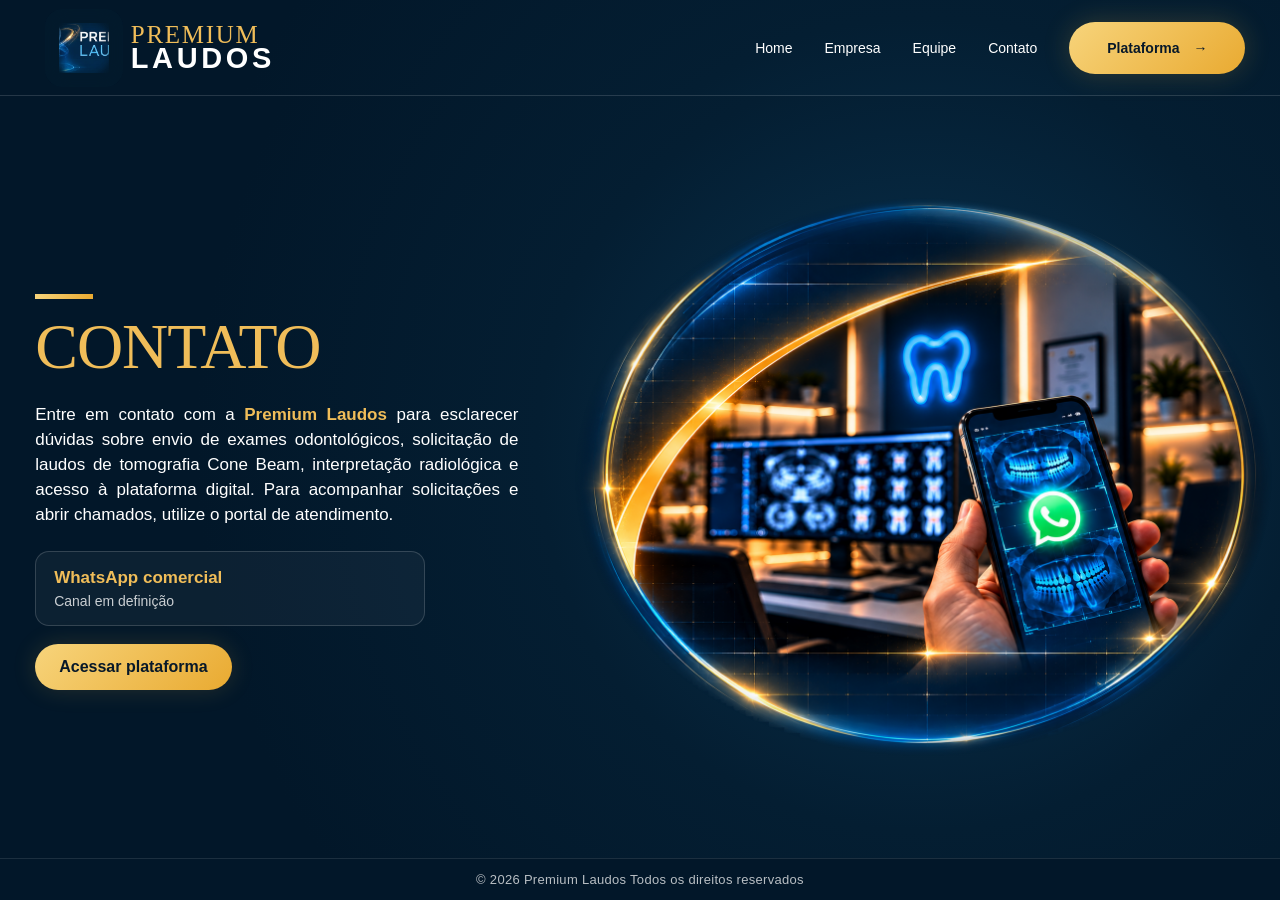
==== commit f986fee8: "Usar domínio oficial da plataforma em contato.html" ====
--- a/contato.html
+++ b/contato.html
@@ -1 +1 @@
-<!doctype html><html lang="pt-BR"><head><meta charset="utf-8"><meta name="viewport" content="width=device-width,initial-scale=1"><title>Contato e Suporte para Laudos Odontológicos | Premium Laudos</title><meta name="description" content="Entre em contato com a Premium Laudos para conhecer o envio de exames, laudos de tomografia Cone Beam, radiologia odontológica e suporte à plataforma."><link rel="stylesheet" href="styles.css?v=105"><link rel="icon" type="image/webp" href="assets/logo-premium-3d-v84.webp"><meta property="og:type" content="website"><meta property="og:locale" content="pt_BR"><meta property="og:site_name" content="Premium Laudos"><meta property="og:title" content="Contato e Suporte para Laudos Odontológicos | Premium Laudos"><meta property="og:description" content="Entre em contato com a Premium Laudos para conhecer o envio de exames, laudos de tomografia Cone Beam, radiologia odontológica e suporte à plataforma."><meta property="og:image" content="assets/radiologia-premium-oficial-v80.jpg"><meta name="robots" content="index,follow"><link rel="canonical" href="https://premiumlaudos.com.br/contato.html"></head><body><div class="page inner-page"><header><a class="brand brand-video" href="index.html" aria-label="Premium Laudos"><span class="tooth-video-wrap"><video class="tooth-video" autoplay muted loop playsinline preload="metadata" poster="assets/logo-premium-3d-v84.webp"><source src="assets/premium-tooth-logo-v87.mp4" type="video/mp4"></video></span><span class="brand-name"><strong>PREMIUM</strong><b>LAUDOS</b></span></a><nav><a href="index.html">Home</a><a href="empresa.html">Empresa</a><a href="equipe.html">Equipe</a><a href="contato.html">Contato</a><a class="platform" href="https://premium-laudos-xqu8.onrender.com/login" target="_blank" rel="noopener">Plataforma <span>→</span></a></nav></header><main class="inner-main"><section class="inner-copy"><div class="inner-rule"></div><h1>CONTATO</h1><p>Entre em contato com a <strong>Premium Laudos</strong> para esclarecer dúvidas sobre envio de exames odontológicos, solicitação de laudos de tomografia Cone Beam, interpretação radiológica e acesso à plataforma digital. Para acompanhar solicitações e abrir chamados, utilize o portal de atendimento.</p><div class="contact-status"><strong>WhatsApp comercial</strong><span>Canal em definição</span></div><a class="contact-cta" href="https://premium-laudos-xqu8.onrender.com/login" target="_blank" rel="noopener">Acessar plataforma</a></section><section class="inner-visual"><img src="assets/contato.png" alt="Atendimento Premium Laudos"></section></main><footer>© 2026 Premium Laudos Todos os direitos reservados</footer></div></body></html>+<!doctype html><html lang="pt-BR"><head><meta charset="utf-8"><meta name="viewport" content="width=device-width,initial-scale=1"><title>Contato e Suporte para Laudos Odontológicos | Premium Laudos</title><meta name="description" content="Entre em contato com a Premium Laudos para conhecer o envio de exames, laudos de tomografia Cone Beam, radiologia odontológica e suporte à plataforma."><link rel="stylesheet" href="styles.css?v=105"><link rel="icon" type="image/webp" href="assets/logo-premium-3d-v84.webp"><meta property="og:type" content="website"><meta property="og:locale" content="pt_BR"><meta property="og:site_name" content="Premium Laudos"><meta property="og:title" content="Contato e Suporte para Laudos Odontológicos | Premium Laudos"><meta property="og:description" content="Entre em contato com a Premium Laudos para conhecer o envio de exames, laudos de tomografia Cone Beam, radiologia odontológica e suporte à plataforma."><meta property="og:image" content="assets/radiologia-premium-oficial-v80.jpg"><meta name="robots" content="index,follow"><link rel="canonical" href="https://premiumlaudos.com.br/contato.html"></head><body><div class="page inner-page"><header><a class="brand brand-video" href="index.html" aria-label="Premium Laudos"><span class="tooth-video-wrap"><video class="tooth-video" autoplay muted loop playsinline preload="metadata" poster="assets/logo-premium-3d-v84.webp"><source src="assets/premium-tooth-logo-v87.mp4" type="video/mp4"></video></span><span class="brand-name"><strong>PREMIUM</strong><b>LAUDOS</b></span></a><nav><a href="index.html">Home</a><a href="empresa.html">Empresa</a><a href="equipe.html">Equipe</a><a href="contato.html">Contato</a><a class="platform" href="https://app.premiumlaudos.com.br/login" target="_blank" rel="noopener">Plataforma <span>→</span></a></nav></header><main class="inner-main"><section class="inner-copy"><div class="inner-rule"></div><h1>CONTATO</h1><p>Entre em contato com a <strong>Premium Laudos</strong> para esclarecer dúvidas sobre envio de exames odontológicos, solicitação de laudos de tomografia Cone Beam, interpretação radiológica e acesso à plataforma digital. Para acompanhar solicitações e abrir chamados, utilize o portal de atendimento.</p><div class="contact-status"><strong>WhatsApp comercial</strong><span>Canal em definição</span></div><a class="contact-cta" href="https://app.premiumlaudos.com.br/login" target="_blank" rel="noopener">Acessar plataforma</a></section><section class="inner-visual"><img src="assets/contato.png" alt="Atendimento Premium Laudos"></section></main><footer>© 2026 Premium Laudos Todos os direitos reservados</footer></div></body></html>
--- a/styles.css
+++ b/styles.css
@@ -1,7 +1,7 @@
 *{box-sizing:border-box}html,body{margin:0;min-height:100%;background:#031a2c;color:#fff;font-family:Arial,Helvetica,sans-serif}body{overflow-x:hidden}.page{min-height:100vh;background:radial-gradient(circle at 72% 46%,#0a3553 0,#041e32 38%,#021729 72%)}header{height:106px;display:flex;align-items:center;justify-content:space-between;padding:10px 2.7vw 8px 3.5vw;border-bottom:1px solid rgba(255,255,255,.14);position:relative;z-index:10}.brand{display:block;line-height:0;overflow:visible}.brand img{width:315px;max-height:94px;object-fit:contain;object-position:left center;display:block;mix-blend-mode:screen;filter:drop-shadow(0 0 8px rgba(45,155,230,.16));transition:transform .35s ease,filter .35s ease}.brand:hover img{transform:translateY(-1px) scale(1.015);filter:drop-shadow(0 0 12px rgba(45,155,230,.28))}nav{display:flex;align-items:center;gap:58px;font-size:17px}nav a{color:#fff;text-decoration:none;white-space:nowrap}.platform{color:#071829;background:linear-gradient(135deg,#f7d47b,#e9aa31);font-weight:700;padding:18px 38px;border-radius:40px;box-shadow:0 0 28px rgba(238,183,67,.2)}.platform span{margin-left:10px}main{display:grid;grid-template-columns:42% 58%;min-height:calc(100vh - 106px);position:relative}.copy{padding:14vh 0 5vh 2.75vw;z-index:3}.kicker{font-size:18px;letter-spacing:5px;margin:0 0 12px}.copy h1{font-family:Georgia,'Times New Roman',serif;font-size:clamp(56px,4.35vw,78px);line-height:.88;letter-spacing:-2px;margin:0;font-weight:500}.copy h1 em{font-style:normal;color:#f0bd59}.rule{width:90px;height:5px;background:#efbd5d;margin:26px 0 18px}.desc{font-size:20px;line-height:1.45;margin:0;max-width:670px}.visual{position:relative;min-width:0;display:flex;align-items:center;justify-content:flex-end;padding:0 .6vw 1vh 0;overflow:visible}.portal{position:relative;width:min(58vw,1000px);aspect-ratio:1007/807;display:flex;align-items:center;justify-content:center;overflow:visible}.portal img{width:100%;height:100%;object-fit:contain;display:block;filter:contrast(1.03) saturate(1.02);filter:drop-shadow(0 0 24px rgba(29,139,211,.18))}@media(max-width:1200px){nav{gap:30px}.copy{padding-top:10vh}.portal{width:min(60vw,900px)}}@media(max-width:1000px){header{height:auto;min-height:92px}.brand img{width:240px}nav{gap:24px;font-size:15px}.platform{padding:14px 24px}main{grid-template-columns:1fr}.copy{padding:52px 24px 25px}.copy h1{font-size:clamp(46px,9vw,74px)}.visual{padding:0 10px 35px;justify-content:center}.portal{width:min(98vw,900px)}.desc br{display:none}}@media(max-width:650px){header{padding:12px 16px;align-items:flex-start;gap:10px}.brand img{width:180px}nav{gap:12px;flex-wrap:wrap;justify-content:flex-end;font-size:13px}nav a:not(.platform){display:none}.platform{padding:11px 17px}.copy{padding-top:36px}.kicker{font-size:12px;letter-spacing:3px}.copy h1{font-size:clamp(42px,13vw,62px);letter-spacing:-1px}.desc{font-size:17px}.portal{width:104vw;transform:translateX(1vw)}}
 footer{min-height:42px;display:flex;align-items:center;justify-content:center;padding:10px 20px;border-top:1px solid rgba(255,255,255,.10);color:rgba(255,255,255,.72);font-size:13px;letter-spacing:.3px;background:#021729;text-align:center}@media(max-width:650px){footer{font-size:11px;padding:10px 12px}}
 
-/* Logo Premium Laudos com vídeo 3D aprovado - v87 */
+
 .brand-video{width:315px;height:94px;display:flex;align-items:center;gap:5px;overflow:visible;text-decoration:none}
 .tooth-video-wrap{width:92px;height:92px;display:flex;align-items:center;justify-content:center;overflow:hidden;border-radius:10px;flex:0 0 92px;background:#031a2c}
 .tooth-video{width:92px;height:92px;display:block;object-fit:cover;mix-blend-mode:screen;pointer-events:none}
@@ -13,7 +13,7 @@
 @media(max-width:650px){.brand-video{width:190px;height:66px;gap:3px}.tooth-video-wrap,.tooth-video{width:58px;height:58px}.tooth-video-wrap{flex-basis:58px}.brand-name strong{font-size:16px;letter-spacing:1.5px}.brand-name b{font-size:19px;letter-spacing:2px}}
 @media(prefers-reduced-motion:reduce){.tooth-video{display:none}.tooth-video-wrap{background:url('assets/logo-premium-3d-v84.webp') left center/auto 92px no-repeat}}
 
-/* Refinamento visual do logo em vídeo - v88 */
+
 .brand-video{width:300px;height:88px;gap:8px}
 .tooth-video-wrap{width:78px;height:78px;flex-basis:78px;border-radius:18px;position:relative;overflow:hidden;background:#031a2c;box-shadow:inset 0 0 16px 10px #031a2c}
 .tooth-video-wrap:after{content:"";position:absolute;inset:-1px;pointer-events:none;border-radius:18px;box-shadow:inset 0 0 13px 9px #031a2c}
@@ -24,7 +24,7 @@
 @media(max-width:1000px){.brand-video{width:245px;height:78px;gap:6px}.tooth-video-wrap{width:68px;height:68px;flex-basis:68px;border-radius:15px}.tooth-video{width:78px;height:78px}.brand-name strong{font-size:21px}.brand-name b{font-size:24px}}
 @media(max-width:650px){.brand-video{width:184px;height:62px;gap:4px}.tooth-video-wrap{width:52px;height:52px;flex-basis:52px;border-radius:12px}.tooth-video{width:60px;height:60px}.brand-name strong{font-size:15px}.brand-name b{font-size:18px;letter-spacing:1.8px}}
 
-/* Ajuste fino de enquadramento e viewport - v89 */
+
 @media(min-width:1001px){
   header{height:96px;padding-top:7px;padding-bottom:7px}
   main{min-height:calc(100vh - 138px);height:calc(100vh - 138px)}
@@ -37,7 +37,7 @@
   footer{min-height:42px}
 }
 
-/* Ajuste exclusivo do dente MP4 - v90 */
+
 @media(min-width:1001px){
   .tooth-video{width:72px;height:72px;transform:scale(.82)}
 }
@@ -48,12 +48,12 @@
   .tooth-video{width:47px;height:47px;transform:scale(.82)}
 }
 
-/* Teste sem esfumaçado no dente - v91 */
+
 .tooth-video-wrap{box-shadow:none!important;background:#031a2c!important}
 .tooth-video-wrap:after{display:none!important}
 .tooth-video{-webkit-mask-image:none!important;mask-image:none!important;mix-blend-mode:screen}
 
-/* Logo final: dente menor + bordas fumaceadas, rotação preservada - v92 */
+
 .tooth-video-wrap{
   position:relative;
   overflow:hidden;
@@ -85,7 +85,7 @@
   .tooth-video{width:43px;height:43px;transform:scale(.76)}
 }
 
-/* Portal radiológico inspirado na referência aprovada - v94 */
+
 .portal{
   position:relative;
   isolation:isolate;
@@ -130,7 +130,7 @@
   filter:contrast(1.03) saturate(1.02) drop-shadow(0 0 18px rgba(29,139,211,.16));
 }
 
-/* Portal final usando arte completa radio.png - v95 */
+
 .portal:before,.portal:after{display:none!important}
 .portal{border-radius:0!important;overflow:visible!important;background:transparent!important}
 .portal img{
@@ -145,7 +145,7 @@
   filter:drop-shadow(0 0 22px rgba(29,139,211,.16))!important;
 }
 
-/* Remover o retângulo externo da arte radio.png - v96 */
+
 .portal img{
   width:100%!important;
   height:100%!important;
@@ -158,7 +158,7 @@
 }
 
 
-/* Páginas internas baseadas na Home - v97 */
+
 .inner-page{height:100vh;min-height:560px;overflow:hidden;display:grid;grid-template-rows:96px minmax(0,1fr) 42px;background:radial-gradient(circle at 72% 46%,#0a3553 0,#041e32 38%,#021729 72%)}
 .inner-page header{height:96px}
 .inner-main{min-height:0;height:auto;display:grid;grid-template-columns:34% 66%;overflow:hidden}
@@ -175,7 +175,7 @@
 @media(max-width:650px){.inner-copy{padding:30px 20px 20px}.inner-rule{width:46px;height:4px;margin-bottom:14px}.inner-copy h1{font-size:clamp(40px,12vw,56px);margin-bottom:18px}.inner-copy p{font-size:16px;line-height:1.45}.inner-visual{padding:0 6px 18px}}
 
 
-/* Correções páginas internas - v98: menu completo + suavização do arco */
+
 @media(min-width:1001px){
   .inner-page header nav{display:flex;align-items:center;gap:58px}
   .inner-visual{position:relative}
@@ -191,7 +191,7 @@
 }
 
 
-/* Refinamento interno v99: arco suave + navegação igual à Home */
+
 @media(min-width:1001px){
   .inner-page header{position:relative;z-index:50}
   .inner-page header nav{
@@ -228,7 +228,7 @@
 }
 
 
-/* v100 — páginas internas: composição visual alinhada à Home */
+
 @media(min-width:1001px){
   .inner-main{
     grid-template-columns:42% 58%!important;
@@ -257,7 +257,7 @@
 }
 
 
-/* v101 — SOMENTE A Empresa: dissolve a borda esquerda da arte no fundo */
+
 @media(min-width:1001px){
   .empresa-page .inner-visual{
     position:relative!important;
@@ -290,7 +290,7 @@
 }
 
 
-/* v102 — A Empresa: acabamento do portal igual à Home */
+
 @media(min-width:1001px){
   .empresa-page .inner-main{
     grid-template-columns:42% 58%!important;
@@ -318,7 +318,7 @@
 }
 
 
-/* v103 — conversão institucional sem telefone publicado */
+
 .home-actions{margin-top:26px}
 .contact-cta{display:inline-flex;align-items:center;justify-content:center;text-decoration:none;color:#071829;background:linear-gradient(135deg,#f7d47b,#e9aa31);font-weight:700;padding:14px 24px;border-radius:32px;box-shadow:0 0 24px rgba(238,183,67,.16)}
 .contact-cta:hover{filter:brightness(1.04)}
@@ -327,7 +327,7 @@
 .contact-status span{color:rgba(255,255,255,.78);font-size:14px}
 @media(max-width:650px){.home-actions{margin-top:20px}.contact-cta{padding:12px 18px;font-size:14px}.contact-status{margin-top:20px}}
 
-/* v104: esferas internas com a mesma escala visual da esfera principal */
+
 @media(min-width:1001px){
  .inner-visual{align-items:center!important;justify-content:flex-end!important;padding:0 .6vw 0 0!important}
  .inner-visual img,.empresa-page .inner-visual img{
@@ -343,3 +343,37 @@
 @media(max-width:1000px){
  .inner-visual img{width:min(98vw,900px)!important;max-height:65vh!important;margin:auto}
 }
+
+
+.copy .desc,.inner-copy p{text-align:justify;text-justify:inter-word;hyphens:auto}
+@media(min-width:1001px){
+ header nav,.inner-page header nav{gap:clamp(18px,2.5vw,42px)!important}
+ header nav a,.inner-page header nav a{font-size:clamp(14px,1vw,17px)}
+}
+@media(max-width:650px){
+ header nav a:not(.platform){display:inline-block}
+ header{flex-wrap:wrap}
+ header nav{width:100%;justify-content:center;gap:12px}
+ header nav a{font-size:12px}
+ .copy .desc,.inner-copy p{text-align:left}
+}
+
+
+@media(min-width:1001px){
+ .empresa-page .inner-visual:after{
+   content:""!important;
+   display:block!important;
+   position:absolute!important;
+   z-index:6!important;
+   left:60.8%!important;
+   top:53.4%!important;
+   width:5.0%!important;
+   height:0.38%!important;
+   min-height:2px;
+   background:#08131d!important;
+   border-radius:55% 45% 50% 50%!important;
+   transform:rotate(1deg);
+   box-shadow:0 0 2px 1px rgba(4,13,22,.8)!important;
+   pointer-events:none!important;
+ }
+}
